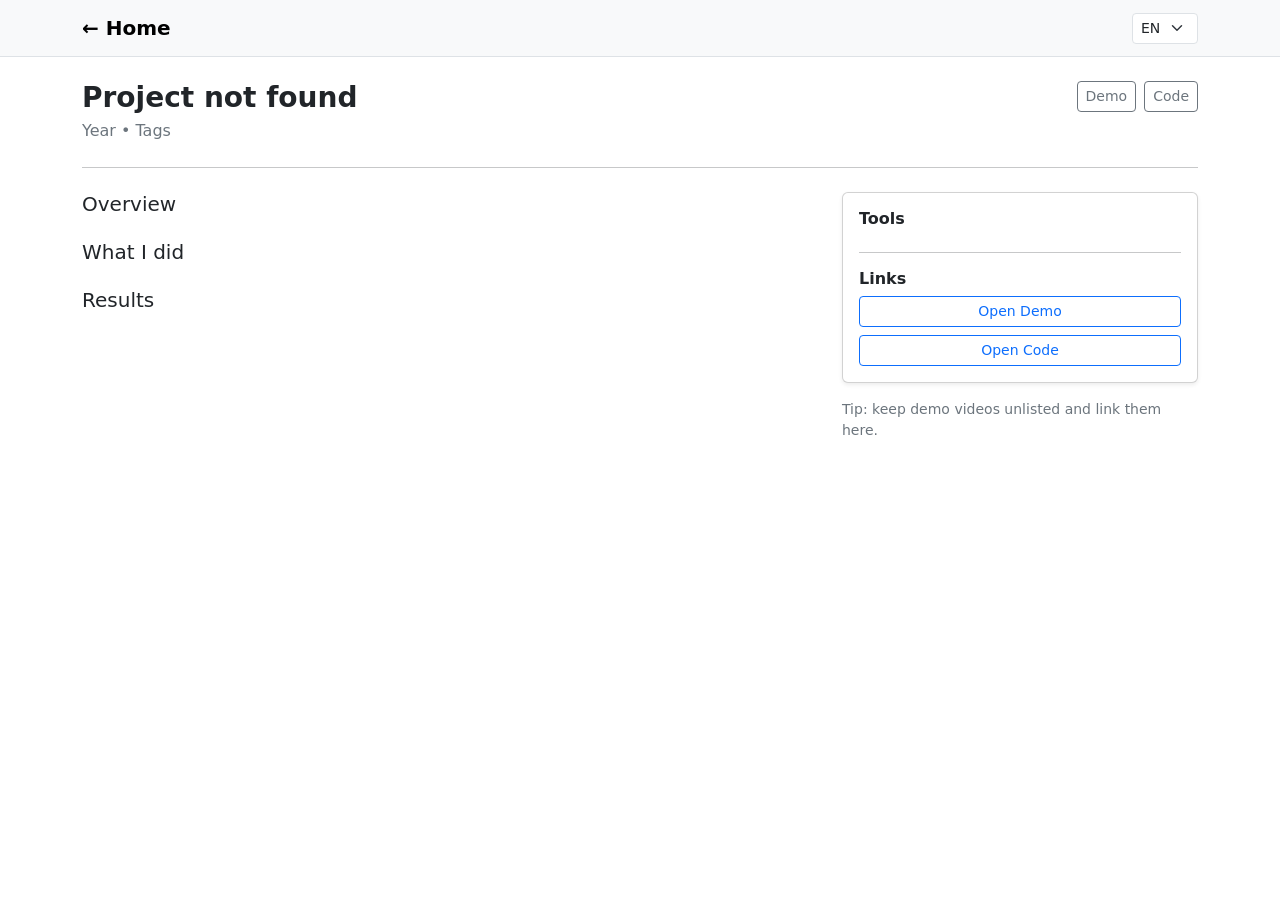
==== project.html @ cfb0c613 "Add files via upload" ====
<!doctype html>
<html lang="en" data-lang="en">
<head>
  <meta charset="utf-8" />
  <meta name="viewport" content="width=device-width, initial-scale=1" />
  <title>Project — Portfolio</title>

  <link href="https://cdn.jsdelivr.net/npm/bootstrap@5.3.3/dist/css/bootstrap.min.css" rel="stylesheet">
  <link rel="stylesheet" href="assets/css/styles.css">
</head>

<body>
<nav class="navbar navbar-expand-lg bg-body-tertiary border-bottom sticky-top">
  <div class="container">
    <a class="navbar-brand fw-semibold" id="backHome" href="index.html">← Home</a>

    <div class="d-flex gap-2 align-items-center">
      <select id="langSelect" class="form-select form-select-sm" style="width:auto">
        <option value="en">EN</option>
        <option value="fr">FR</option>
        <option value="ar">AR</option>
      </select>
    </div>
  </div>
</nav>

<main class="py-4">
  <div class="container">
    <div class="d-flex justify-content-between flex-wrap gap-2 align-items-start">
      <div>
        <h1 class="h3 fw-bold mb-1" id="title">Project Title</h1>
        <div class="text-secondary" id="meta">Year • Tags</div>
      </div>
      <div class="d-flex gap-2">
        <a class="btn btn-outline-secondary btn-sm" id="btnDemo" target="_blank" rel="noopener">Demo</a>
        <a class="btn btn-outline-secondary btn-sm" id="btnCode" target="_blank" rel="noopener">Code</a>
      </div>
    </div>

    <hr class="my-4">

    <div class="row g-4">
      <div class="col-12 col-lg-8">
        <h2 class="h5" id="secOverview">Overview</h2>
        <p class="text-secondary" id="overview"></p>

        <h2 class="h5 mt-4" id="secWhatIDid">What I did</h2>
        <ul class="text-secondary" id="whatIDid"></ul>

        <h2 class="h5 mt-4" id="secResults">Results</h2>
        <ul class="text-secondary" id="results"></ul>
      </div>

      <div class="col-12 col-lg-4">
        <div class="card shadow-sm">
          <div class="card-body">
            <h3 class="h6 fw-bold" id="secTools">Tools</h3>
            <div class="d-flex flex-wrap gap-2" id="tools"></div>

            <hr>

            <h3 class="h6 fw-bold" id="secLinks">Links</h3>
            <div class="d-grid gap-2">
              <a class="btn btn-outline-primary btn-sm" id="linkDemo" target="_blank" rel="noopener">Open Demo</a>
              <a class="btn btn-outline-primary btn-sm" id="linkCode" target="_blank" rel="noopener">Open Code</a>
            </div>
          </div>
        </div>

        <div class="small text-secondary mt-3" id="note">
          Tip: keep demo videos unlisted and link them here.
        </div>
      </div>
    </div>
  </div>
</main>

<script>
  const qs = (k) => new URLSearchParams(location.search).get(k);
  const state = {
    lang: qs("lang") || localStorage.getItem("lang") || "en",
    id: qs("id"),
    i18n: null,
    projects: null,
    project: null
  };

  function applyDirAndLang(lang){
    const html = document.documentElement;
    html.lang = lang === "ar" ? "ar" : (lang === "fr" ? "fr" : "en");
    html.dataset.lang = lang;
    html.dir = (lang === "ar") ? "rtl" : "ltr";
  }

  function t(path){
    const parts = path.split(".");
    let cur = state.i18n?.[state.lang];
    for (const p of parts) cur = cur?.[p];
    return cur ?? path;
  }

  async function loadData(){
    const [i18nRes, projRes] = await Promise.all([
      fetch("data/i18n.json"),
      fetch("data/projects.json")
    ]);
    state.i18n = await i18nRes.json();
    state.projects = await projRes.json();
  }

  function setText(id, txt){ const el = document.getElementById(id); if (el) el.textContent = txt; }
  function setHref(id, href){ const el = document.getElementById(id); if (el) el.href = href || "#"; }

  function render(){
    if (!state.project){
      document.getElementById("title").textContent = "Project not found";
      return;
    }

    // UI translations
    setText("backHome", (state.lang === "ar") ? "← الرئيسية" : (state.lang === "fr" ? "← Accueil" : "← Home"));
    setText("btnDemo", t("project.demo"));
    setText("btnCode", t("project.code"));
    setText("secOverview", t("project.overview"));
    setText("secWhatIDid", t("project.whatIDid"));
    setText("secResults", t("project.results"));
    setText("secTools", t("project.tools"));
    setText("secLinks", t("project.links"));
    setText("linkDemo", t("project.openDemo"));
    setText("linkCode", t("project.openCode"));
    setText("note", t("project.note"));

    const p = state.project;
    const title = p.title[state.lang] || p.title.en;

    document.title = title + " — Portfolio";
    setText("title", title);

    setText("meta", `${p.year} • ${(p.tags || []).join(" · ")}`);

    setText("overview", (p.overview[state.lang] || p.overview.en || ""));

    // Lists
    const what = document.getElementById("whatIDid");
    what.innerHTML = "";
    (p.whatIDid[state.lang] || p.whatIDid.en || []).forEach(item => {
      const li = document.createElement("li"); li.textContent = item; what.appendChild(li);
    });

    const res = document.getElementById("results");
    res.innerHTML = "";
    (p.results[state.lang] || p.results.en || []).forEach(item => {
      const li = document.createElement("li"); li.textContent = item; res.appendChild(li);
    });

    // Tools badges
    const tools = document.getElementById("tools");
    tools.innerHTML = "";
    (p.tools || []).forEach(tool => {
      const span = document.createElement("span");
      span.className = "badge text-bg-light border";
      span.textContent = tool;
      tools.appendChild(span);
    });

    // Links
    setHref("btnDemo", p.demoUrl);
    setHref("btnCode", p.codeUrl);
    setHref("linkDemo", p.demoUrl);
    setHref("linkCode", p.codeUrl);

    // Home link keeps language
    document.getElementById("backHome").href = `index.html?lang=${encodeURIComponent(state.lang)}`;
  }

  async function init(){
    applyDirAndLang(state.lang);
    document.getElementById("langSelect").value = state.lang;

    await loadData();
    state.project = state.projects.find(x => x.id === state.id);

    render();

    document.getElementById("langSelect").addEventListener("change", (e) => {
      state.lang = e.target.value;
      localStorage.setItem("lang", state.lang);
      applyDirAndLang(state.lang);
      // reload same project with new lang param:
      const url = new URL(location.href);
      url.searchParams.set("lang", state.lang);
      history.replaceState({}, "", url);
      render();
    });
  }

  init();
</script>
</body>
</html>
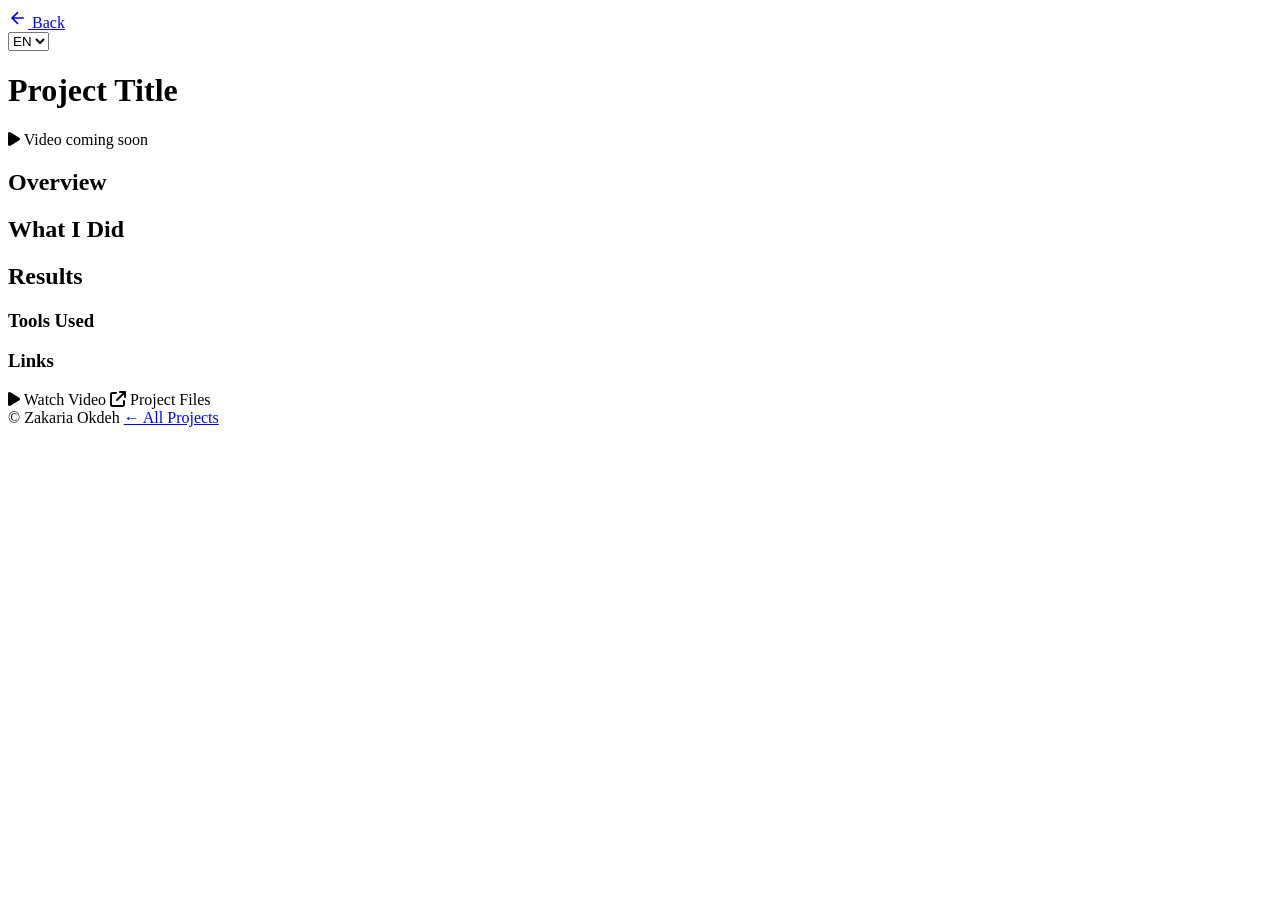
==== commit e01c5c7d: "Add files via upload" ====
--- a/project.html
+++ b/project.html
@@ -1,200 +1,253 @@
-<!doctype html>
-<html lang="en" data-lang="en">
-<head>
-  <meta charset="utf-8" />
-  <meta name="viewport" content="width=device-width, initial-scale=1" />
-  <title>Project — Portfolio</title>
-
-  <link href="https://cdn.jsdelivr.net/npm/bootstrap@5.3.3/dist/css/bootstrap.min.css" rel="stylesheet">
-  <link rel="stylesheet" href="assets/css/styles.css">
-</head>
-
-<body>
-<nav class="navbar navbar-expand-lg bg-body-tertiary border-bottom sticky-top">
-  <div class="container">
-    <a class="navbar-brand fw-semibold" id="backHome" href="index.html">← Home</a>
-
-    <div class="d-flex gap-2 align-items-center">
-      <select id="langSelect" class="form-select form-select-sm" style="width:auto">
-        <option value="en">EN</option>
-        <option value="fr">FR</option>
-        <option value="ar">AR</option>
-      </select>
-    </div>
-  </div>
-</nav>
-
-<main class="py-4">
-  <div class="container">
-    <div class="d-flex justify-content-between flex-wrap gap-2 align-items-start">
-      <div>
-        <h1 class="h3 fw-bold mb-1" id="title">Project Title</h1>
-        <div class="text-secondary" id="meta">Year • Tags</div>
-      </div>
-      <div class="d-flex gap-2">
-        <a class="btn btn-outline-secondary btn-sm" id="btnDemo" target="_blank" rel="noopener">Demo</a>
-        <a class="btn btn-outline-secondary btn-sm" id="btnCode" target="_blank" rel="noopener">Code</a>
-      </div>
-    </div>
-
-    <hr class="my-4">
-
-    <div class="row g-4">
-      <div class="col-12 col-lg-8">
-        <h2 class="h5" id="secOverview">Overview</h2>
-        <p class="text-secondary" id="overview"></p>
-
-        <h2 class="h5 mt-4" id="secWhatIDid">What I did</h2>
-        <ul class="text-secondary" id="whatIDid"></ul>
-
-        <h2 class="h5 mt-4" id="secResults">Results</h2>
-        <ul class="text-secondary" id="results"></ul>
-      </div>
-
-      <div class="col-12 col-lg-4">
-        <div class="card shadow-sm">
-          <div class="card-body">
-            <h3 class="h6 fw-bold" id="secTools">Tools</h3>
-            <div class="d-flex flex-wrap gap-2" id="tools"></div>
-
-            <hr>
-
-            <h3 class="h6 fw-bold" id="secLinks">Links</h3>
-            <div class="d-grid gap-2">
-              <a class="btn btn-outline-primary btn-sm" id="linkDemo" target="_blank" rel="noopener">Open Demo</a>
-              <a class="btn btn-outline-primary btn-sm" id="linkCode" target="_blank" rel="noopener">Open Code</a>
-            </div>
-          </div>
-        </div>
-
-        <div class="small text-secondary mt-3" id="note">
-          Tip: keep demo videos unlisted and link them here.
-        </div>
-      </div>
-    </div>
-  </div>
-</main>
-
-<script>
-  const qs = (k) => new URLSearchParams(location.search).get(k);
-  const state = {
-    lang: qs("lang") || localStorage.getItem("lang") || "en",
-    id: qs("id"),
-    i18n: null,
-    projects: null,
-    project: null
-  };
-
-  function applyDirAndLang(lang){
-    const html = document.documentElement;
-    html.lang = lang === "ar" ? "ar" : (lang === "fr" ? "fr" : "en");
-    html.dataset.lang = lang;
-    html.dir = (lang === "ar") ? "rtl" : "ltr";
-  }
-
-  function t(path){
-    const parts = path.split(".");
-    let cur = state.i18n?.[state.lang];
-    for (const p of parts) cur = cur?.[p];
-    return cur ?? path;
-  }
-
-  async function loadData(){
-    const [i18nRes, projRes] = await Promise.all([
-      fetch("data/i18n.json"),
-      fetch("data/projects.json")
-    ]);
-    state.i18n = await i18nRes.json();
-    state.projects = await projRes.json();
-  }
-
-  function setText(id, txt){ const el = document.getElementById(id); if (el) el.textContent = txt; }
-  function setHref(id, href){ const el = document.getElementById(id); if (el) el.href = href || "#"; }
-
-  function render(){
-    if (!state.project){
-      document.getElementById("title").textContent = "Project not found";
-      return;
-    }
-
-    // UI translations
-    setText("backHome", (state.lang === "ar") ? "← الرئيسية" : (state.lang === "fr" ? "← Accueil" : "← Home"));
-    setText("btnDemo", t("project.demo"));
-    setText("btnCode", t("project.code"));
-    setText("secOverview", t("project.overview"));
-    setText("secWhatIDid", t("project.whatIDid"));
-    setText("secResults", t("project.results"));
-    setText("secTools", t("project.tools"));
-    setText("secLinks", t("project.links"));
-    setText("linkDemo", t("project.openDemo"));
-    setText("linkCode", t("project.openCode"));
-    setText("note", t("project.note"));
-
-    const p = state.project;
-    const title = p.title[state.lang] || p.title.en;
-
-    document.title = title + " — Portfolio";
-    setText("title", title);
-
-    setText("meta", `${p.year} • ${(p.tags || []).join(" · ")}`);
-
-    setText("overview", (p.overview[state.lang] || p.overview.en || ""));
-
-    // Lists
-    const what = document.getElementById("whatIDid");
-    what.innerHTML = "";
-    (p.whatIDid[state.lang] || p.whatIDid.en || []).forEach(item => {
-      const li = document.createElement("li"); li.textContent = item; what.appendChild(li);
-    });
-
-    const res = document.getElementById("results");
-    res.innerHTML = "";
-    (p.results[state.lang] || p.results.en || []).forEach(item => {
-      const li = document.createElement("li"); li.textContent = item; res.appendChild(li);
-    });
-
-    // Tools badges
-    const tools = document.getElementById("tools");
-    tools.innerHTML = "";
-    (p.tools || []).forEach(tool => {
-      const span = document.createElement("span");
-      span.className = "badge text-bg-light border";
-      span.textContent = tool;
-      tools.appendChild(span);
-    });
-
-    // Links
-    setHref("btnDemo", p.demoUrl);
-    setHref("btnCode", p.codeUrl);
-    setHref("linkDemo", p.demoUrl);
-    setHref("linkCode", p.codeUrl);
-
-    // Home link keeps language
-    document.getElementById("backHome").href = `index.html?lang=${encodeURIComponent(state.lang)}`;
-  }
-
-  async function init(){
-    applyDirAndLang(state.lang);
-    document.getElementById("langSelect").value = state.lang;
-
-    await loadData();
-    state.project = state.projects.find(x => x.id === state.id);
-
-    render();
-
-    document.getElementById("langSelect").addEventListener("change", (e) => {
-      state.lang = e.target.value;
-      localStorage.setItem("lang", state.lang);
-      applyDirAndLang(state.lang);
-      // reload same project with new lang param:
-      const url = new URL(location.href);
-      url.searchParams.set("lang", state.lang);
-      history.replaceState({}, "", url);
-      render();
-    });
-  }
-
-  init();
-</script>
-</body>
-</html>+<!doctype html>
+<html lang="en" data-lang="en">
+<head>
+  <meta charset="utf-8" />
+  <meta name="viewport" content="width=device-width, initial-scale=1" />
+  <title>Project — Zakaria Okdeh</title>
+
+  <link rel="preconnect" href="https://fonts.googleapis.com">
+  <link rel="preconnect" href="https://fonts.gstatic.com" crossorigin>
+  <link href="https://fonts.googleapis.com/css2?family=Syne:wght@400;600;700;800&family=DM+Sans:ital,wght@0,300;0,400;0,500;1,400&display=swap" rel="stylesheet">
+  <link rel="stylesheet" href="https://cdnjs.cloudflare.com/ajax/libs/font-awesome/6.5.1/css/all.min.css">
+  <link rel="stylesheet" href="assets/css/styles.css">
+</head>
+
+<body>
+
+<nav class="nav" id="mainNav">
+  <div class="nav__inner">
+    <a class="nav__logo" href="index.html" id="backHome">
+      <svg width="20" height="20" viewBox="0 0 24 24" fill="none" stroke="currentColor" stroke-width="2"><path d="M19 12H5M12 19l-7-7 7-7"/></svg>
+      <span id="backText">Back</span>
+    </a>
+    <div class="nav__right">
+      <select id="langSelect" class="nav__lang">
+        <option value="en">EN</option>
+        <option value="fr">FR</option>
+        <option value="ar">AR</option>
+      </select>
+    </div>
+  </div>
+</nav>
+
+<main class="project-detail">
+  <div class="container">
+
+    <!-- Hero area -->
+    <div class="project-detail__hero">
+      <div class="project-detail__meta">
+        <span class="project-detail__year" id="projectYear"></span>
+        <span class="project-detail__cat" id="projectCat"></span>
+      </div>
+      <h1 class="project-detail__title" id="title">Project Title</h1>
+      <p class="project-detail__summary" id="summary"></p>
+      <div class="project-detail__tags" id="tagsContainer"></div>
+    </div>
+
+    <!-- Video embed placeholder -->
+    <div class="project-detail__video" id="videoContainer">
+      <div class="project-detail__video-placeholder">
+        <i class="fa-solid fa-play"></i>
+        <span id="videoPlaceholderText">Video coming soon</span>
+      </div>
+    </div>
+
+    <!-- Content -->
+    <div class="project-detail__content">
+      <div class="project-detail__main">
+        <section class="detail-section">
+          <h2 class="detail-section__title" id="secOverview">Overview</h2>
+          <p class="detail-section__text" id="overview"></p>
+        </section>
+
+        <section class="detail-section">
+          <h2 class="detail-section__title" id="secWhatIDid">What I Did</h2>
+          <ul class="detail-section__list" id="whatIDid"></ul>
+        </section>
+
+        <section class="detail-section">
+          <h2 class="detail-section__title" id="secResults">Results</h2>
+          <ul class="detail-section__list" id="results"></ul>
+        </section>
+      </div>
+
+      <aside class="project-detail__sidebar">
+        <div class="sidebar-card">
+          <h3 class="sidebar-card__title" id="secTools">Tools Used</h3>
+          <div class="sidebar-card__tags" id="tools"></div>
+        </div>
+
+        <div class="sidebar-card">
+          <h3 class="sidebar-card__title" id="secLinks">Links</h3>
+          <div class="sidebar-card__links">
+            <a class="btn btn--primary btn--sm btn--full" id="linkDemo" target="_blank" rel="noopener">
+              <i class="fa-solid fa-play"></i>
+              <span id="linkDemoText">Watch Video</span>
+            </a>
+            <a class="btn btn--ghost btn--sm btn--full" id="linkCode" target="_blank" rel="noopener">
+              <i class="fa-solid fa-arrow-up-right-from-square"></i>
+              <span id="linkCodeText">Project Files</span>
+            </a>
+          </div>
+        </div>
+      </aside>
+    </div>
+
+  </div>
+</main>
+
+<footer class="footer">
+  <div class="container footer__inner">
+    <span>© <span id="year"></span> Zakaria Okdeh</span>
+    <a href="index.html" class="footer__back" id="footerBack">← All Projects</a>
+  </div>
+</footer>
+
+<script>
+  const qs = (k) => new URLSearchParams(location.search).get(k);
+  const state = {
+    lang: qs("lang") || localStorage.getItem("lang") || "en",
+    id: qs("id"),
+    i18n: null,
+    projects: null,
+    project: null
+  };
+
+  function applyDirAndLang(lang) {
+    const html = document.documentElement;
+    html.lang = lang;
+    html.dataset.lang = lang;
+    html.dir = (lang === "ar") ? "rtl" : "ltr";
+  }
+
+  function t(path) {
+    const parts = path.split(".");
+    let cur = state.i18n?.[state.lang];
+    for (const p of parts) cur = cur?.[p];
+    return cur ?? path;
+  }
+
+  async function loadData() {
+    const [i18nRes, projRes] = await Promise.all([
+      fetch("data/i18n.json"),
+      fetch("data/projects.json")
+    ]);
+    state.i18n = await i18nRes.json();
+    state.projects = await projRes.json();
+  }
+
+  function setText(id, txt) { const el = document.getElementById(id); if (el) el.textContent = txt; }
+  function setHref(id, href) { const el = document.getElementById(id); if (el) el.href = href || "#"; }
+
+  function render() {
+    if (!state.project) {
+      document.getElementById("title").textContent = "Project not found";
+      return;
+    }
+
+    const p = state.project;
+    const lang = state.lang;
+
+    // Nav
+    setText("backText", t("project.back"));
+    document.getElementById("backHome").href = `index.html?lang=${encodeURIComponent(lang)}`;
+
+    // Hero
+    const title = p.title[lang] || p.title.en;
+    document.title = title + " — Zakaria Okdeh";
+    setText("title", title);
+    setText("summary", p.summary[lang] || p.summary.en);
+    setText("projectYear", p.year);
+    setText("projectCat", p.category?.[lang] || p.category?.en || "");
+
+    // Tags
+    const tagsContainer = document.getElementById("tagsContainer");
+    tagsContainer.innerHTML = "";
+    (p.tags || []).forEach(tag => {
+      const span = document.createElement("span");
+      span.className = "tag";
+      span.textContent = tag;
+      tagsContainer.appendChild(span);
+    });
+
+    // Video placeholder
+    setText("videoPlaceholderText", t("project.videoSoon"));
+
+    // If there's a video embed URL
+    if (p.videoEmbed) {
+      const vc = document.getElementById("videoContainer");
+      vc.innerHTML = `<iframe src="${p.videoEmbed}" frameborder="0" allowfullscreen style="width:100%;aspect-ratio:9/16;max-width:400px;margin:0 auto;display:block;border-radius:12px;"></iframe>`;
+    }
+
+    // Section titles
+    setText("secOverview", t("project.overview"));
+    setText("secWhatIDid", t("project.whatIDid"));
+    setText("secResults", t("project.results"));
+    setText("secTools", t("project.tools"));
+    setText("secLinks", t("project.links"));
+    setText("linkDemoText", t("project.watchVideo"));
+    setText("linkCodeText", t("project.projectFiles"));
+
+    // Content
+    setText("overview", p.overview[lang] || p.overview.en || "");
+
+    const what = document.getElementById("whatIDid");
+    what.innerHTML = "";
+    (p.whatIDid[lang] || p.whatIDid.en || []).forEach(item => {
+      const li = document.createElement("li"); li.textContent = item; what.appendChild(li);
+    });
+
+    const res = document.getElementById("results");
+    res.innerHTML = "";
+    (p.results[lang] || p.results.en || []).forEach(item => {
+      const li = document.createElement("li"); li.textContent = item; res.appendChild(li);
+    });
+
+    // Tools
+    const tools = document.getElementById("tools");
+    tools.innerHTML = "";
+    (p.tools || []).forEach(tool => {
+      const span = document.createElement("span");
+      span.className = "tag";
+      span.textContent = tool;
+      tools.appendChild(span);
+    });
+
+    // Links
+    setHref("linkDemo", p.demoUrl);
+    setHref("linkCode", p.codeUrl);
+
+    document.getElementById("year").textContent = new Date().getFullYear();
+    setText("footerBack", t("project.allProjects"));
+    document.getElementById("footerBack").href = `index.html?lang=${encodeURIComponent(lang)}`;
+  }
+
+  async function init() {
+    applyDirAndLang(state.lang);
+    document.getElementById("langSelect").value = state.lang;
+
+    await loadData();
+    state.project = state.projects.find(x => x.id === state.id);
+    render();
+
+    requestAnimationFrame(() => document.body.classList.add("loaded"));
+
+    document.getElementById("langSelect").addEventListener("change", (e) => {
+      state.lang = e.target.value;
+      localStorage.setItem("lang", state.lang);
+      applyDirAndLang(state.lang);
+      const url = new URL(location.href);
+      url.searchParams.set("lang", state.lang);
+      history.replaceState({}, "", url);
+      render();
+    });
+
+    window.addEventListener("scroll", () => {
+      document.getElementById("mainNav").classList.toggle("nav--scrolled", window.scrollY > 60);
+    });
+  }
+
+  init();
+</script>
+</body>
+</html>
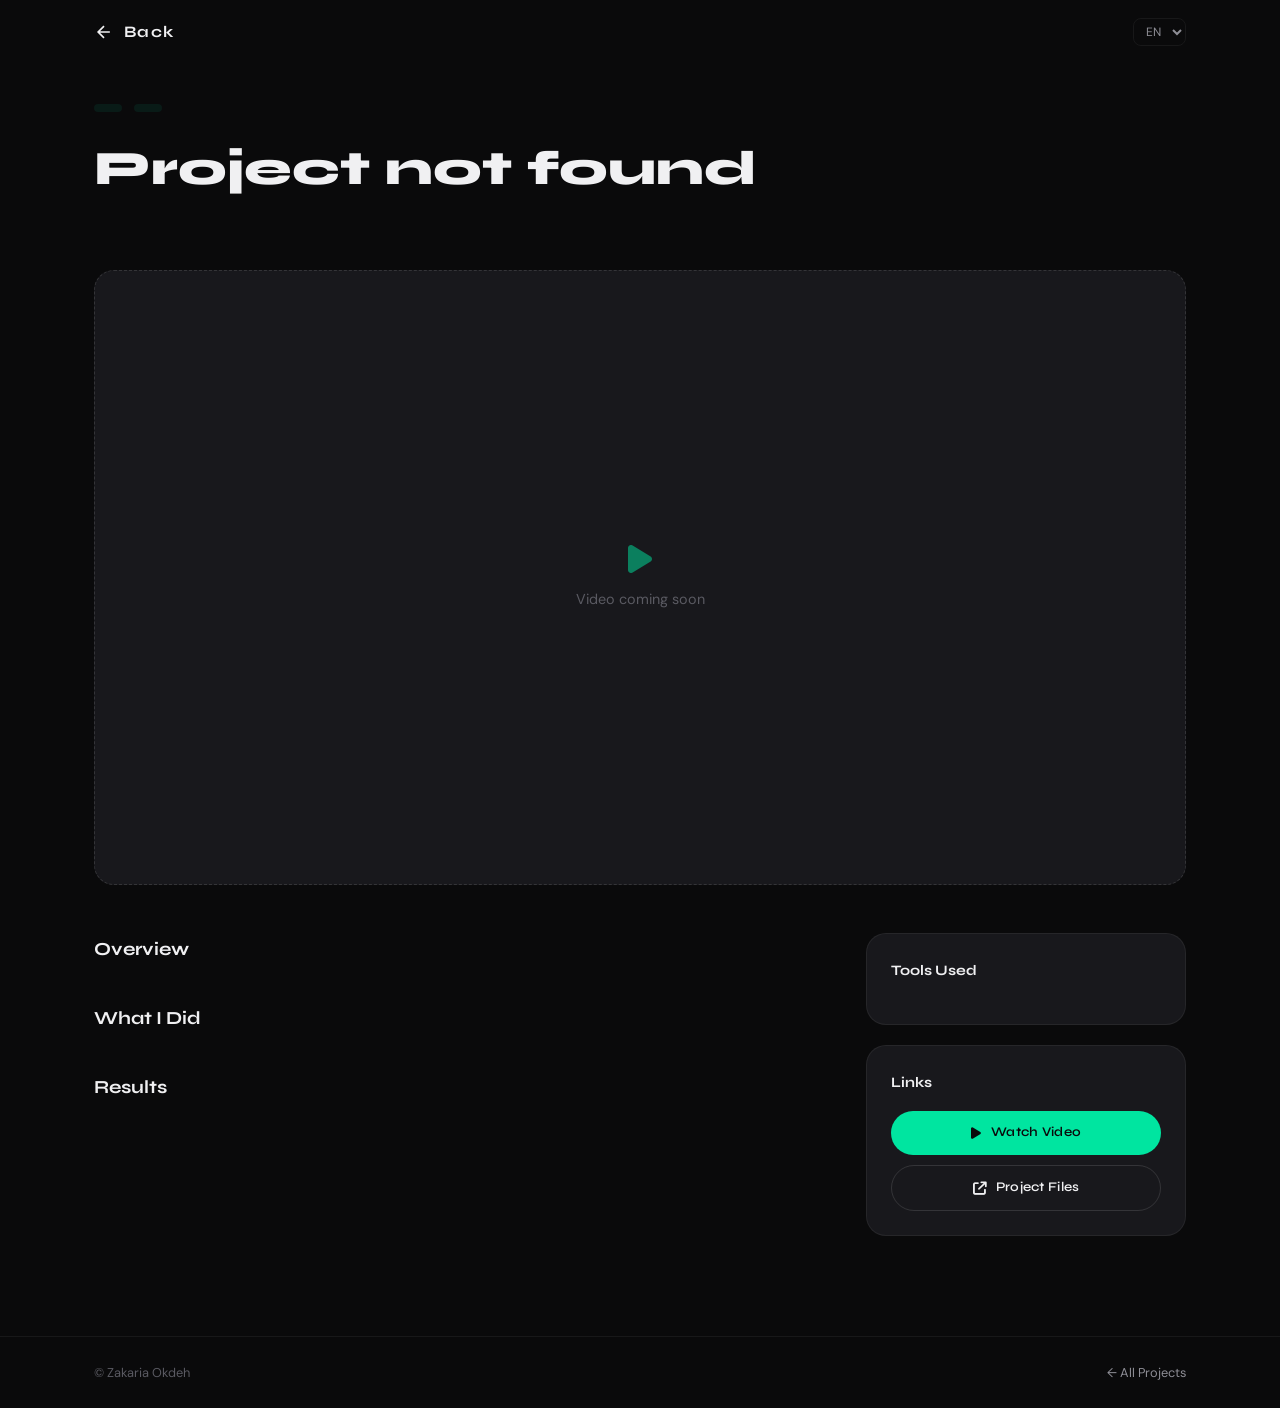
==== commit 3bab6bb9: "Update project.html" ====
--- a/project.html
+++ b/project.html
@@ -214,8 +214,14 @@
     });
 
     // Links
-    setHref("linkDemo", p.demoUrl);
-    setHref("linkCode", p.codeUrl);
+    const demoLink = p.demo || p.demoUrl || "";
+    const codeLink = p.code || p.codeUrl || "";
+    const demoBtn = document.getElementById("linkDemo");
+    const codeBtn = document.getElementById("linkCode");
+    if (demoLink) { setHref("linkDemo", demoLink); demoBtn.style.display = ""; }
+    else { demoBtn.style.display = "none"; }
+    if (codeLink) { setHref("linkCode", codeLink); codeBtn.style.display = ""; }
+    else { codeBtn.style.display = "none"; }
 
     document.getElementById("year").textContent = new Date().getFullYear();
     setText("footerBack", t("project.allProjects"));
--- a/assets/css/styles.css
+++ b/assets/css/styles.css
@@ -0,0 +1,929 @@
+/* =========================================
+   ZAKARIA OKDEH — VIDEO EDITOR PORTFOLIO
+   Dark cinematic theme with electric accents
+   ========================================= */
+
+/* --- Variables --- */
+:root {
+  --bg: #0a0a0b;
+  --bg-elevated: #131316;
+  --bg-card: #18181c;
+  --bg-card-hover: #1f1f24;
+  --surface: #222228;
+  --border: rgba(255,255,255,0.06);
+  --border-hover: rgba(255,255,255,0.12);
+
+  --text-primary: #f0f0f2;
+  --text-secondary: #8e8e96;
+  --text-muted: #5a5a62;
+
+  --accent: #00e5a0;
+  --accent-glow: rgba(0,229,160,0.25);
+  --accent-dim: rgba(0,229,160,0.08);
+  --accent-secondary: #00c2ff;
+
+  --font-display: 'Syne', sans-serif;
+  --font-body: 'DM Sans', sans-serif;
+
+  --radius: 12px;
+  --radius-sm: 8px;
+  --radius-lg: 20px;
+
+  --container: 1140px;
+  --nav-h: 64px;
+}
+
+/* --- Reset --- */
+*, *::before, *::after { box-sizing: border-box; margin: 0; padding: 0; }
+
+html {
+  scroll-behavior: smooth;
+  -webkit-font-smoothing: antialiased;
+}
+
+body {
+  font-family: var(--font-body);
+  background: var(--bg);
+  color: var(--text-primary);
+  line-height: 1.8;
+  overflow-x: hidden;
+  font-size: 16px;
+}
+
+a { color: inherit; text-decoration: none; }
+ul { list-style: none; }
+img { max-width: 100%; display: block; }
+
+.container {
+  max-width: var(--container);
+  margin: 0 auto;
+  padding: 0 24px;
+}
+
+/* --- Load-in animation --- */
+body:not(.loaded) .hero__content,
+body:not(.loaded) .hero__scroll {
+  opacity: 0;
+}
+
+.hero__content {
+  transition: opacity 0.6s ease;
+}
+
+/* ========================
+   NAV
+   ======================== */
+.nav {
+  position: fixed;
+  top: 0; left: 0; right: 0;
+  z-index: 100;
+  height: var(--nav-h);
+  transition: background 0.3s, box-shadow 0.3s, backdrop-filter 0.3s;
+}
+.nav--scrolled {
+  background: rgba(10,10,11,0.85);
+  backdrop-filter: blur(16px);
+  box-shadow: 0 1px 0 var(--border);
+}
+.nav__inner {
+  max-width: var(--container);
+  margin: 0 auto;
+  padding: 0 24px;
+  display: flex;
+  align-items: center;
+  justify-content: space-between;
+  height: 100%;
+}
+.nav__logo {
+  display: flex;
+  align-items: center;
+  gap: 10px;
+  font-family: var(--font-display);
+  font-weight: 700;
+  font-size: 1rem;
+  letter-spacing: 0.08em;
+  color: var(--text-primary);
+}
+.nav__logo-dot {
+  width: 8px; height: 8px;
+  border-radius: 50%;
+  background: var(--accent);
+  box-shadow: 0 0 12px var(--accent-glow);
+}
+.nav__right {
+  display: flex;
+  align-items: center;
+  gap: 28px;
+}
+.nav__link {
+  font-size: 0.875rem;
+  font-weight: 500;
+  color: var(--text-secondary);
+  transition: color 0.2s;
+  letter-spacing: 0.02em;
+}
+.nav__link:hover { color: var(--text-primary); }
+.nav__link--cta {
+  color: var(--accent);
+  font-weight: 600;
+}
+.nav__link--cta:hover { color: #00ffb3; }
+
+.nav__lang {
+  background: transparent;
+  border: 1px solid var(--border);
+  color: var(--text-secondary);
+  font-size: 0.75rem;
+  font-family: var(--font-body);
+  padding: 4px 8px;
+  border-radius: var(--radius-sm);
+  cursor: pointer;
+  outline: none;
+}
+.nav__lang option { background: var(--bg); }
+
+/* Burger */
+.nav__burger {
+  display: none;
+  flex-direction: column;
+  gap: 5px;
+  background: none;
+  border: none;
+  cursor: pointer;
+  padding: 6px;
+}
+.nav__burger span {
+  display: block;
+  width: 22px; height: 2px;
+  background: var(--text-primary);
+  transition: transform 0.3s, opacity 0.3s;
+}
+.nav__burger.active span:first-child { transform: rotate(45deg) translate(2.5px, 2.5px); }
+.nav__burger.active span:last-child { transform: rotate(-45deg) translate(2.5px, -2.5px); }
+
+/* Mobile menu */
+.mobile-menu {
+  position: fixed;
+  top: var(--nav-h);
+  left: 0; right: 0;
+  background: rgba(10,10,11,0.96);
+  backdrop-filter: blur(20px);
+  padding: 24px;
+  display: flex;
+  flex-direction: column;
+  gap: 20px;
+  z-index: 99;
+  transform: translateY(-120%);
+  transition: transform 0.4s cubic-bezier(0.16, 1, 0.3, 1);
+}
+.mobile-menu.open { transform: translateY(0); }
+.mobile-menu__link {
+  font-family: var(--font-display);
+  font-size: 1.5rem;
+  font-weight: 700;
+  color: var(--text-primary);
+}
+
+@media (max-width: 768px) {
+  .nav__right .nav__link { display: none; }
+  .nav__burger { display: flex; }
+}
+
+/* ========================
+   HERO
+   ======================== */
+.hero {
+  position: relative;
+  min-height: 100vh;
+  display: flex;
+  align-items: center;
+  padding-top: var(--nav-h);
+  overflow: hidden;
+}
+.hero__bg {
+  position: absolute;
+  inset: 0;
+  z-index: 0;
+}
+.hero__grain {
+  position: absolute;
+  inset: 0;
+  background-image: url("data:image/svg+xml,%3Csvg viewBox='0 0 256 256' xmlns='http://www.w3.org/2000/svg'%3E%3Cfilter id='n'%3E%3CfeTurbulence type='fractalNoise' baseFrequency='0.9' numOctaves='4' stitchTiles='stitch'/%3E%3C/filter%3E%3Crect width='100%25' height='100%25' filter='url(%23n)' opacity='0.04'/%3E%3C/svg%3E");
+  background-size: 256px 256px;
+  opacity: 0.5;
+}
+.hero__gradient {
+  position: absolute;
+  inset: 0;
+  background:
+    radial-gradient(ellipse 60% 50% at 20% 60%, rgba(0,229,160,0.06) 0%, transparent 60%),
+    radial-gradient(ellipse 50% 40% at 80% 30%, rgba(0,194,255,0.04) 0%, transparent 50%);
+}
+
+.hero__content {
+  position: relative;
+  z-index: 1;
+  max-width: var(--container);
+  margin: 0 auto;
+  padding: 0 24px;
+  width: 100%;
+}
+
+.hero__tag {
+  font-family: var(--font-display);
+  font-size: 0.75rem;
+  font-weight: 700;
+  letter-spacing: 0.2em;
+  color: var(--accent);
+  margin-bottom: 20px;
+  opacity: 0;
+  animation: fadeUp 0.6s ease forwards 0.2s;
+}
+
+.hero__title {
+  font-family: var(--font-display);
+  font-size: clamp(2.2rem, 5.5vw, 4.5rem);
+  font-weight: 800;
+  line-height: 1.25;
+  letter-spacing: -0.02em;
+  margin-bottom: 24px;
+  opacity: 0;
+  animation: fadeUp 0.6s ease forwards 0.35s;
+}
+
+.hero__accent {
+  background: linear-gradient(135deg, var(--accent), var(--accent-secondary));
+  -webkit-background-clip: text;
+  -webkit-text-fill-color: transparent;
+  background-clip: text;
+}
+
+.hero__sub {
+  font-size: clamp(1rem, 2vw, 1.25rem);
+  color: var(--text-secondary);
+  max-width: 540px;
+  margin-bottom: 40px;
+  line-height: 1.8;
+  opacity: 0;
+  animation: fadeUp 0.6s ease forwards 0.5s;
+}
+
+.hero__ctas {
+  display: flex;
+  gap: 14px;
+  flex-wrap: wrap;
+  margin-bottom: 56px;
+  opacity: 0;
+  animation: fadeUp 0.6s ease forwards 0.65s;
+}
+
+.hero__stats {
+  display: flex;
+  gap: 48px;
+  opacity: 0;
+  animation: fadeUp 0.6s ease forwards 0.8s;
+}
+.hero__stat-num {
+  display: block;
+  font-family: var(--font-display);
+  font-size: 1.5rem;
+  font-weight: 800;
+  color: var(--text-primary);
+}
+.hero__stat-label {
+  font-size: 0.8rem;
+  color: var(--text-muted);
+}
+
+.hero__scroll {
+  position: absolute;
+  bottom: 32px;
+  left: 50%;
+  transform: translateX(-50%);
+  z-index: 1;
+}
+.hero__scroll-line {
+  width: 1px;
+  height: 48px;
+  background: linear-gradient(to bottom, var(--accent), transparent);
+  animation: scrollPulse 2s ease infinite;
+}
+
+@keyframes fadeUp {
+  from { opacity: 0; transform: translateY(24px); }
+  to { opacity: 1; transform: translateY(0); }
+}
+@keyframes scrollPulse {
+  0%, 100% { opacity: 0.3; }
+  50% { opacity: 1; }
+}
+
+/* ========================
+   BUTTONS
+   ======================== */
+.btn {
+  display: inline-flex;
+  align-items: center;
+  gap: 10px;
+  font-family: var(--font-display);
+  font-weight: 600;
+  font-size: 0.9rem;
+  padding: 13px 28px;
+  border-radius: 50px;
+  border: none;
+  cursor: pointer;
+  transition: all 0.25s ease;
+  letter-spacing: 0.02em;
+}
+.btn--primary {
+  background: var(--accent);
+  color: #0a0a0b;
+}
+.btn--primary:hover {
+  background: #00ffb3;
+  box-shadow: 0 0 30px var(--accent-glow);
+  transform: translateY(-1px);
+}
+.btn--ghost {
+  background: transparent;
+  color: var(--text-primary);
+  border: 1px solid var(--border-hover);
+}
+.btn--ghost:hover {
+  border-color: var(--accent);
+  color: var(--accent);
+}
+.btn--whatsapp {
+  background: #25D366;
+  color: #fff;
+}
+.btn--whatsapp:hover {
+  background: #2ae67a;
+  box-shadow: 0 0 30px rgba(37,211,102,0.3);
+}
+.btn--sm { padding: 10px 20px; font-size: 0.825rem; }
+.btn--lg { padding: 16px 36px; font-size: 1rem; }
+.btn--full { width: 100%; justify-content: center; }
+
+/* ========================
+   SECTIONS
+   ======================== */
+.section {
+  padding: 100px 0;
+}
+.section--alt {
+  background: var(--bg-elevated);
+}
+.section--cta {
+  padding: 120px 0;
+}
+
+.section__header {
+  text-align: center;
+  margin-bottom: 56px;
+  opacity: 0;
+  transform: translateY(30px);
+  transition: all 0.6s ease;
+}
+.section__header.in-view {
+  opacity: 1;
+  transform: translateY(0);
+}
+
+.section__tag {
+  display: inline-block;
+  font-family: var(--font-display);
+  font-size: 0.7rem;
+  font-weight: 700;
+  letter-spacing: 0.2em;
+  color: var(--accent);
+  margin-bottom: 14px;
+  padding: 6px 16px;
+  border: 1px solid var(--accent-dim);
+  border-radius: 50px;
+  background: var(--accent-dim);
+}
+
+.section__title {
+  font-family: var(--font-display);
+  font-size: clamp(1.8rem, 3.5vw, 2.8rem);
+  font-weight: 800;
+  letter-spacing: -0.01em;
+  margin-bottom: 14px;
+  line-height: 1.3;
+}
+
+.section__sub {
+  color: var(--text-secondary);
+  font-size: 1.05rem;
+  max-width: 500px;
+  margin: 0 auto;
+}
+
+/* ========================
+   PROJECTS GRID
+   ======================== */
+.projects-grid {
+  display: grid;
+  grid-template-columns: repeat(auto-fill, minmax(320px, 1fr));
+  gap: 24px;
+}
+
+.project-card {
+  display: block;
+  background: var(--bg-card);
+  border: 1px solid var(--border);
+  border-radius: var(--radius-lg);
+  overflow: hidden;
+  transition: all 0.35s ease;
+  opacity: 0;
+  transform: translateY(30px);
+}
+.project-card.in-view {
+  opacity: 1;
+  transform: translateY(0);
+}
+.project-card:hover {
+  border-color: var(--accent);
+  transform: translateY(-4px);
+  box-shadow: 0 20px 60px rgba(0,0,0,0.3), 0 0 0 1px var(--accent-dim);
+}
+
+.project-card__thumb {
+  position: relative;
+  aspect-ratio: 16/9;
+  background-color: var(--surface);
+  background-size: cover;
+  background-position: center;
+  overflow: hidden;
+}
+.project-card__overlay {
+  position: absolute;
+  inset: 0;
+  background: rgba(0,0,0,0.4);
+  display: flex;
+  align-items: center;
+  justify-content: center;
+  opacity: 0;
+  transition: opacity 0.3s;
+}
+.project-card:hover .project-card__overlay { opacity: 1; }
+
+.project-card__play {
+  width: 56px; height: 56px;
+  border-radius: 50%;
+  background: var(--accent);
+  color: var(--bg);
+  display: flex;
+  align-items: center;
+  justify-content: center;
+  font-size: 1.1rem;
+  transform: scale(0.8);
+  transition: transform 0.3s cubic-bezier(0.16, 1, 0.3, 1);
+}
+.project-card:hover .project-card__play { transform: scale(1); }
+
+.project-card__cat {
+  position: absolute;
+  top: 12px;
+  left: 12px;
+  font-size: 0.7rem;
+  font-weight: 600;
+  font-family: var(--font-display);
+  letter-spacing: 0.08em;
+  padding: 4px 12px;
+  border-radius: 50px;
+  background: rgba(0,0,0,0.6);
+  backdrop-filter: blur(8px);
+  color: var(--accent);
+  text-transform: uppercase;
+}
+
+html[dir="rtl"] .project-card__cat {
+  left: auto;
+  right: 12px;
+}
+
+.project-card__info {
+  padding: 20px;
+}
+.project-card__title {
+  font-family: var(--font-display);
+  font-size: 1.05rem;
+  font-weight: 700;
+  margin-bottom: 8px;
+}
+.project-card__summary {
+  font-size: 0.875rem;
+  color: var(--text-secondary);
+  margin-bottom: 14px;
+  line-height: 1.7;
+  display: -webkit-box;
+  -webkit-line-clamp: 2;
+  -webkit-box-orient: vertical;
+  overflow: hidden;
+}
+.project-card__tags {
+  display: flex;
+  flex-wrap: wrap;
+  gap: 6px;
+}
+
+.tag {
+  font-size: 0.7rem;
+  font-weight: 500;
+  padding: 4px 10px;
+  border-radius: 50px;
+  background: var(--surface);
+  color: var(--text-secondary);
+  border: 1px solid var(--border);
+}
+
+/* ========================
+   SERVICES
+   ======================== */
+.services-grid {
+  display: grid;
+  grid-template-columns: repeat(auto-fill, minmax(260px, 1fr));
+  gap: 20px;
+}
+
+.service-card {
+  background: var(--bg-card);
+  border: 1px solid var(--border);
+  border-radius: var(--radius-lg);
+  padding: 32px 28px;
+  transition: all 0.35s ease;
+  opacity: 0;
+  transform: translateY(30px);
+}
+.service-card.in-view {
+  opacity: 1;
+  transform: translateY(0);
+}
+.service-card:hover {
+  border-color: var(--border-hover);
+  background: var(--bg-card-hover);
+  transform: translateY(-3px);
+}
+
+.service-card__icon {
+  width: 48px; height: 48px;
+  border-radius: var(--radius);
+  background: var(--accent-dim);
+  color: var(--accent);
+  display: flex;
+  align-items: center;
+  justify-content: center;
+  font-size: 1.15rem;
+  margin-bottom: 20px;
+}
+
+.service-card__title {
+  font-family: var(--font-display);
+  font-size: 1.05rem;
+  font-weight: 700;
+  margin-bottom: 10px;
+}
+.service-card__desc {
+  font-size: 0.875rem;
+  color: var(--text-secondary);
+  line-height: 1.8;
+}
+
+/* ========================
+   PROCESS
+   ======================== */
+.process-grid {
+  display: grid;
+  grid-template-columns: repeat(auto-fill, minmax(280px, 1fr));
+  gap: 24px;
+}
+
+.process-step {
+  position: relative;
+  padding: 32px 28px;
+  border-radius: var(--radius-lg);
+  border: 1px solid var(--border);
+  background: var(--bg-card);
+  opacity: 0;
+  transform: translateY(30px);
+  transition: all 0.5s ease;
+}
+.process-step.in-view {
+  opacity: 1;
+  transform: translateY(0);
+}
+
+.process-step__num {
+  display: block;
+  font-family: var(--font-display);
+  font-size: 2.5rem;
+  font-weight: 800;
+  background: linear-gradient(135deg, var(--accent), var(--accent-secondary));
+  -webkit-background-clip: text;
+  -webkit-text-fill-color: transparent;
+  background-clip: text;
+  line-height: 1;
+  margin-bottom: 16px;
+}
+.process-step__title {
+  font-family: var(--font-display);
+  font-size: 1.1rem;
+  font-weight: 700;
+  margin-bottom: 10px;
+}
+.process-step__desc {
+  font-size: 0.875rem;
+  color: var(--text-secondary);
+  line-height: 1.8;
+}
+
+/* ========================
+   CTA BLOCK
+   ======================== */
+.cta-block {
+  text-align: center;
+  max-width: 600px;
+  margin: 0 auto;
+  opacity: 0;
+  transform: translateY(30px);
+  transition: all 0.6s ease;
+}
+.cta-block.in-view {
+  opacity: 1;
+  transform: translateY(0);
+}
+
+.cta-block__title {
+  font-family: var(--font-display);
+  font-size: clamp(2rem, 4vw, 3.2rem);
+  font-weight: 800;
+  line-height: 1.3;
+  margin: 16px 0 16px;
+}
+.cta-block__sub {
+  font-size: 1.05rem;
+  color: var(--text-secondary);
+  margin-bottom: 36px;
+}
+.cta-block__buttons {
+  display: flex;
+  gap: 14px;
+  justify-content: center;
+  flex-wrap: wrap;
+  margin-bottom: 32px;
+}
+
+.cta-block__socials {
+  display: flex;
+  justify-content: center;
+  gap: 20px;
+}
+.social-link {
+  width: 44px; height: 44px;
+  border-radius: 50%;
+  border: 1px solid var(--border);
+  display: flex;
+  align-items: center;
+  justify-content: center;
+  color: var(--text-secondary);
+  font-size: 1.1rem;
+  transition: all 0.25s;
+}
+.social-link:hover {
+  color: var(--accent);
+  border-color: var(--accent);
+  background: var(--accent-dim);
+}
+
+/* ========================
+   FOOTER
+   ======================== */
+.footer {
+  border-top: 1px solid var(--border);
+  padding: 24px 0;
+}
+.footer__inner {
+  display: flex;
+  justify-content: space-between;
+  align-items: center;
+  font-size: 0.8rem;
+  color: var(--text-muted);
+  flex-wrap: wrap;
+  gap: 12px;
+}
+.footer__back { color: var(--text-secondary); transition: color 0.2s; }
+.footer__back:hover { color: var(--accent); }
+.footer__made { color: var(--text-muted); }
+
+/* ========================
+   PROJECT DETAIL PAGE
+   ======================== */
+.project-detail {
+  padding-top: calc(var(--nav-h) + 40px);
+  padding-bottom: 80px;
+}
+
+.project-detail__hero {
+  margin-bottom: 40px;
+}
+.project-detail__meta {
+  display: flex;
+  gap: 12px;
+  margin-bottom: 14px;
+}
+.project-detail__year,
+.project-detail__cat {
+  font-size: 0.75rem;
+  font-weight: 600;
+  font-family: var(--font-display);
+  letter-spacing: 0.1em;
+  color: var(--accent);
+  padding: 4px 14px;
+  border-radius: 50px;
+  background: var(--accent-dim);
+  text-transform: uppercase;
+}
+.project-detail__title {
+  font-family: var(--font-display);
+  font-size: clamp(1.8rem, 4vw, 3rem);
+  font-weight: 800;
+  margin-bottom: 12px;
+}
+.project-detail__summary {
+  font-size: 1.1rem;
+  color: var(--text-secondary);
+  margin-bottom: 18px;
+  max-width: 600px;
+}
+.project-detail__tags {
+  display: flex;
+  flex-wrap: wrap;
+  gap: 8px;
+}
+
+.project-detail__video {
+  margin-bottom: 48px;
+}
+.project-detail__video-placeholder {
+  aspect-ratio: 16/9;
+  background: var(--bg-card);
+  border: 1px dashed var(--border-hover);
+  border-radius: var(--radius-lg);
+  display: flex;
+  flex-direction: column;
+  align-items: center;
+  justify-content: center;
+  gap: 12px;
+  color: var(--text-muted);
+  font-size: 0.9rem;
+}
+.project-detail__video-placeholder i {
+  font-size: 2rem;
+  color: var(--accent);
+  opacity: 0.5;
+}
+
+.project-detail__content {
+  display: grid;
+  grid-template-columns: 1fr 320px;
+  gap: 40px;
+}
+
+.detail-section { margin-bottom: 36px; }
+.detail-section__title {
+  font-family: var(--font-display);
+  font-size: 1.15rem;
+  font-weight: 700;
+  margin-bottom: 14px;
+  color: var(--text-primary);
+}
+.detail-section__text {
+  color: var(--text-secondary);
+  line-height: 1.85;
+}
+.detail-section__list {
+  list-style: none;
+  padding: 0;
+}
+.detail-section__list li {
+  color: var(--text-secondary);
+  padding: 10px 0;
+  padding-left: 20px;
+  position: relative;
+  line-height: 1.8;
+}
+.detail-section__list li::before {
+  content: '';
+  position: absolute;
+  left: 0;
+  top: 16px;
+  width: 6px;
+  height: 6px;
+  border-radius: 50%;
+  background: var(--accent);
+}
+
+html[dir="rtl"] .detail-section__list li {
+  padding-left: 0;
+  padding-right: 20px;
+}
+html[dir="rtl"] .detail-section__list li::before {
+  left: auto;
+  right: 0;
+}
+
+.sidebar-card {
+  background: var(--bg-card);
+  border: 1px solid var(--border);
+  border-radius: var(--radius-lg);
+  padding: 24px;
+  margin-bottom: 20px;
+}
+.sidebar-card__title {
+  font-family: var(--font-display);
+  font-size: 0.9rem;
+  font-weight: 700;
+  margin-bottom: 16px;
+  color: var(--text-primary);
+}
+.sidebar-card__tags {
+  display: flex;
+  flex-wrap: wrap;
+  gap: 8px;
+}
+.sidebar-card__links {
+  display: flex;
+  flex-direction: column;
+  gap: 10px;
+}
+
+@media (max-width: 900px) {
+  .project-detail__content {
+    grid-template-columns: 1fr;
+  }
+}
+
+/* ========================
+   RTL ADJUSTMENTS
+   ======================== */
+html[dir="rtl"] {
+  text-align: right;
+}
+html[dir="rtl"] .hero__stats {
+  direction: rtl;
+}
+html[dir="rtl"] .nav__inner {
+  flex-direction: row-reverse;
+}
+html[dir="rtl"] .nav__right {
+  flex-direction: row-reverse;
+}
+
+/* ========================
+   RESPONSIVE
+   ======================== */
+@media (max-width: 600px) {
+  .hero__stats {
+    flex-direction: column;
+    gap: 20px;
+  }
+  .projects-grid {
+    grid-template-columns: 1fr;
+  }
+  .services-grid {
+    grid-template-columns: 1fr;
+  }
+  .process-grid {
+    grid-template-columns: 1fr;
+  }
+  .hero__title {
+    font-size: 2rem;
+  }
+  .section {
+    padding: 64px 0;
+  }
+}
+
+/* Stagger animations */
+.service-card:nth-child(2) { transition-delay: 0.1s; }
+.service-card:nth-child(3) { transition-delay: 0.2s; }
+.service-card:nth-child(4) { transition-delay: 0.3s; }
+.process-step:nth-child(2) { transition-delay: 0.15s; }
+.process-step:nth-child(3) { transition-delay: 0.3s; }
+.project-card:nth-child(2) { transition-delay: 0.1s; }
+.project-card:nth-child(3) { transition-delay: 0.2s; }
+.project-card:nth-child(4) { transition-delay: 0.3s; }
+
+/* Selection color */
+::selection {
+  background: var(--accent);
+  color: var(--bg);
+}
+
+/* Scrollbar */
+::-webkit-scrollbar { width: 6px; }
+::-webkit-scrollbar-track { background: var(--bg); }
+::-webkit-scrollbar-thumb { background: var(--surface); border-radius: 3px; }
+::-webkit-scrollbar-thumb:hover { background: var(--text-muted); }
